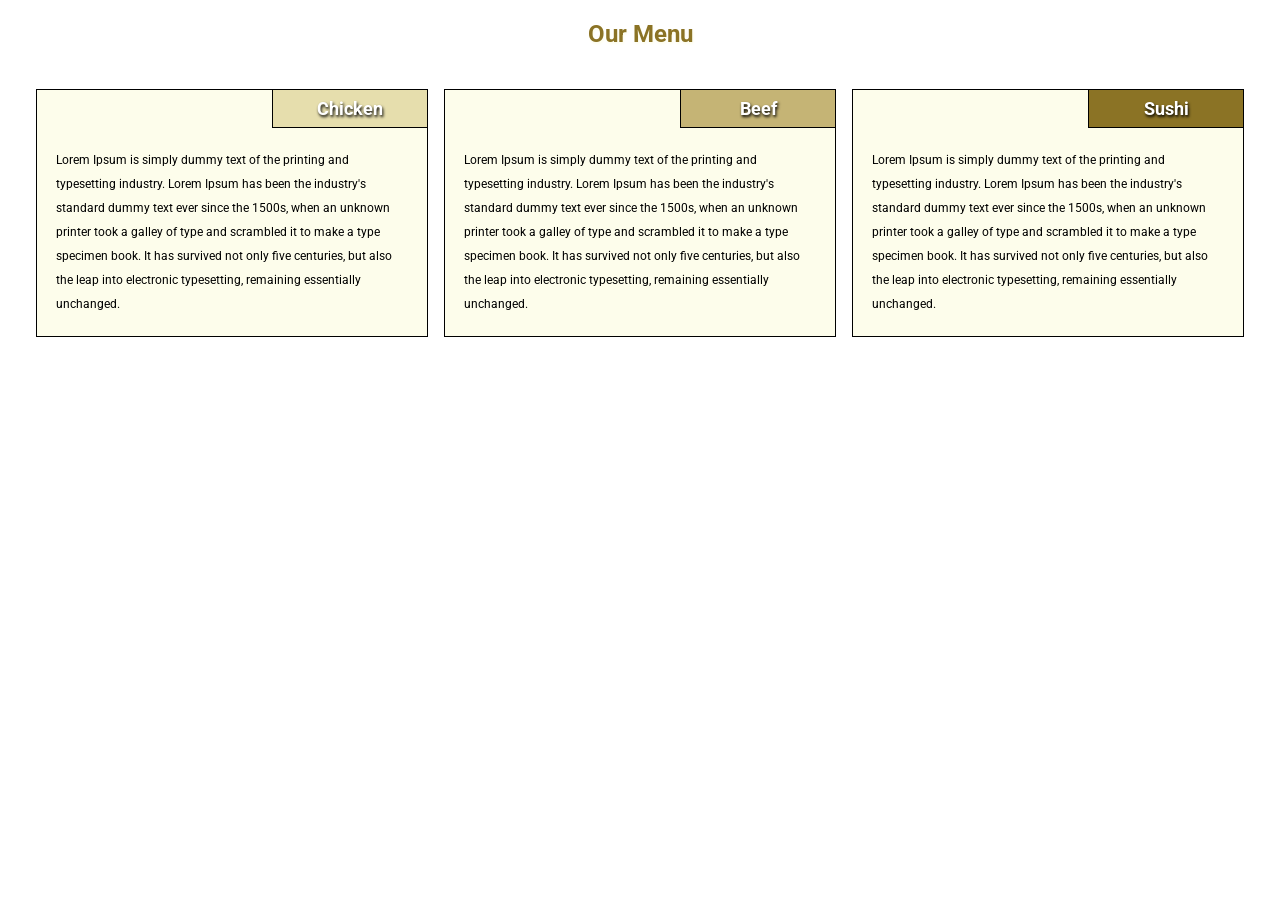
==== index.html @ e5c4bf37 "add css and index file" ====
<html class="no-js" lang="">
    <head>
        <meta charset="utf-8">
        <meta http-equiv="x-ua-compatible" content="ie=edge">
        <title>Module 2 </title>
        <meta name="description" content="Our menu is full of delicious varieties">
        <meta name="viewport" content="width=device-width, initial-scale=1">
        <link rel="stylesheet" href="css/styles.css">
        <link href='https://fonts.googleapis.com/css?family=Roboto:400,700' rel='stylesheet' type='text/css'>
    </head>

    <body>
    <div id="container">
    <h1>Our Menu</h1>

        <div class="chicken"><h2>Chicken</h2>
        <p>
       Lorem Ipsum is simply dummy text of the printing and typesetting industry. Lorem Ipsum has been the industry's standard dummy text ever since the 1500s, when an unknown printer took a galley of type and scrambled it to make a type specimen book. It has survived not only five centuries, but also the leap into electronic typesetting, remaining essentially unchanged. 
        </p>
        </div>
        <div class="beef"><h2>Beef</h2>
         <p>
         Lorem Ipsum is simply dummy text of the printing and typesetting industry. Lorem Ipsum has been the industry's standard dummy text ever since the 1500s, when an unknown printer took a galley of type and scrambled it to make a type specimen book. It has survived not only five centuries, but also the leap into electronic typesetting, remaining essentially unchanged. 
          </p>
        </div>
        <div class="sushi">
        <h2>Sushi</h2>
         <p>
         Lorem Ipsum is simply dummy text of the printing and typesetting industry. Lorem Ipsum has been the industry's standard dummy text ever since the 1500s, when an unknown printer took a galley of type and scrambled it to make a type specimen book. It has survived not only five centuries, but also the leap into electronic typesetting, remaining essentially unchanged. 
         </p>
         </div>
    
    </div>
    </body>
</html>
---- css/styles.css ----
/*Mobile*/

body {
    font-family: 'Roboto', Arial, sans-serif;
    font-size: 12px;
}

h1 {
    text-align: center;
    padding: .5em .5em 0;
    color:#8B7325;
    text-shadow:1px 2px 3px #FDFDEB;
}

h2 {
    text-align: center;
    padding: .35em 1em;
    background-color: #8B7325;
    margin-left: 60%;
    margin-top: 0;
    color:#FFF;
    text-shadow:1px 2px 3px #000;
    position: relative;
    top:-1;
    right:-1;
    border: 1px black solid;
    box-sizing: content-box;
}
.chicken > h2 { 
	background-color:#E6DEAD; 
}
.beef > h2 { 
	background-color:#C5B475; 
}

div > div {
    display: inline-block;
    margin: 0 auto;
    text-align: left;
    border: 1px solid #000;
    padding:0;
    box-sizing: content-box;
    background-color:#FDFDEB;
    line-height: 200%
}

p { margin:5%; }

#container {
    width: 100%;
    display: block;
    margin: 0 auto;
    text-align: center;
}


/*desktop*/

@media (min-width: 992px) {
    div > div {
        width: 30.888%;
        margin: 2% .5%;
    }

}

@media (max-width: 991px) {
    div > div {
        width: 46%;
        margin:0 .75%;

    }
    .sushi {
     	width: 94%;
    	margin-top: 2%;
    }
}


/* Tablet*/

@media (max-width: 767px) {
    div > div {
        width: 97%;
        margin: 2% .5%;

    }
    .sushi {
        width: 97%;
    }
}
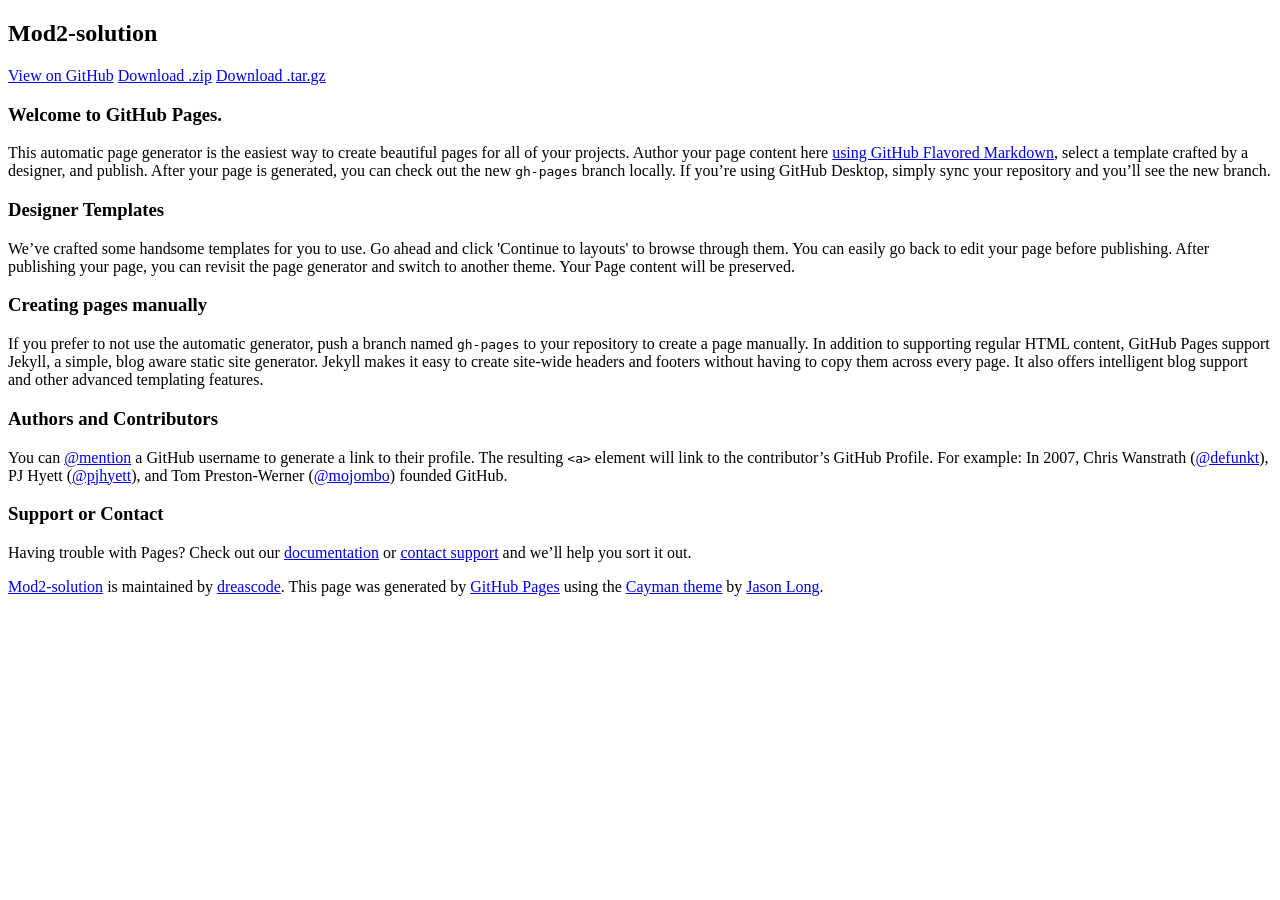
==== commit 9a69eaff: "Create gh-pages branch via GitHub" ====
--- a/index.html
+++ b/index.html
@@ -1,35 +1,57 @@
-<html class="no-js" lang="">
-    <head>
-        <meta charset="utf-8">
-        <meta http-equiv="x-ua-compatible" content="ie=edge">
-        <title>Module 2 </title>
-        <meta name="description" content="Our menu is full of delicious varieties">
-        <meta name="viewport" content="width=device-width, initial-scale=1">
-        <link rel="stylesheet" href="css/styles.css">
-        <link href='https://fonts.googleapis.com/css?family=Roboto:400,700' rel='stylesheet' type='text/css'>
-    </head>
+<!DOCTYPE html>
+<html lang="en-us">
+  <head>
+    <meta charset="UTF-8">
+    <title>Mod2-solution by dreascode</title>
+    <meta name="viewport" content="width=device-width, initial-scale=1">
+    <link rel="stylesheet" type="text/css" href="stylesheets/normalize.css" media="screen">
+    <link href='https://fonts.googleapis.com/css?family=Open+Sans:400,700' rel='stylesheet' type='text/css'>
+    <link rel="stylesheet" type="text/css" href="stylesheets/stylesheet.css" media="screen">
+    <link rel="stylesheet" type="text/css" href="stylesheets/github-light.css" media="screen">
+  </head>
+  <body>
+    <section class="page-header">
+      <h1 class="project-name">Mod2-solution</h1>
+      <h2 class="project-tagline"></h2>
+      <a href="https://github.com/dreascode/mod2-solution" class="btn">View on GitHub</a>
+      <a href="https://github.com/dreascode/mod2-solution/zipball/master" class="btn">Download .zip</a>
+      <a href="https://github.com/dreascode/mod2-solution/tarball/master" class="btn">Download .tar.gz</a>
+    </section>
 
-    <body>
-    <div id="container">
-    <h1>Our Menu</h1>
+    <section class="main-content">
+      <h3>
+<a id="welcome-to-github-pages" class="anchor" href="#welcome-to-github-pages" aria-hidden="true"><span aria-hidden="true" class="octicon octicon-link"></span></a>Welcome to GitHub Pages.</h3>
 
-        <div class="chicken"><h2>Chicken</h2>
-        <p>
-       Lorem Ipsum is simply dummy text of the printing and typesetting industry. Lorem Ipsum has been the industry's standard dummy text ever since the 1500s, when an unknown printer took a galley of type and scrambled it to make a type specimen book. It has survived not only five centuries, but also the leap into electronic typesetting, remaining essentially unchanged. 
-        </p>
-        </div>
-        <div class="beef"><h2>Beef</h2>
-         <p>
-         Lorem Ipsum is simply dummy text of the printing and typesetting industry. Lorem Ipsum has been the industry's standard dummy text ever since the 1500s, when an unknown printer took a galley of type and scrambled it to make a type specimen book. It has survived not only five centuries, but also the leap into electronic typesetting, remaining essentially unchanged. 
-          </p>
-        </div>
-        <div class="sushi">
-        <h2>Sushi</h2>
-         <p>
-         Lorem Ipsum is simply dummy text of the printing and typesetting industry. Lorem Ipsum has been the industry's standard dummy text ever since the 1500s, when an unknown printer took a galley of type and scrambled it to make a type specimen book. It has survived not only five centuries, but also the leap into electronic typesetting, remaining essentially unchanged. 
-         </p>
-         </div>
-    
-    </div>
-    </body>
+<p>This automatic page generator is the easiest way to create beautiful pages for all of your projects. Author your page content here <a href="https://guides.github.com/features/mastering-markdown/">using GitHub Flavored Markdown</a>, select a template crafted by a designer, and publish. After your page is generated, you can check out the new <code>gh-pages</code> branch locally. If you’re using GitHub Desktop, simply sync your repository and you’ll see the new branch.</p>
+
+<h3>
+<a id="designer-templates" class="anchor" href="#designer-templates" aria-hidden="true"><span aria-hidden="true" class="octicon octicon-link"></span></a>Designer Templates</h3>
+
+<p>We’ve crafted some handsome templates for you to use. Go ahead and click 'Continue to layouts' to browse through them. You can easily go back to edit your page before publishing. After publishing your page, you can revisit the page generator and switch to another theme. Your Page content will be preserved.</p>
+
+<h3>
+<a id="creating-pages-manually" class="anchor" href="#creating-pages-manually" aria-hidden="true"><span aria-hidden="true" class="octicon octicon-link"></span></a>Creating pages manually</h3>
+
+<p>If you prefer to not use the automatic generator, push a branch named <code>gh-pages</code> to your repository to create a page manually. In addition to supporting regular HTML content, GitHub Pages support Jekyll, a simple, blog aware static site generator. Jekyll makes it easy to create site-wide headers and footers without having to copy them across every page. It also offers intelligent blog support and other advanced templating features.</p>
+
+<h3>
+<a id="authors-and-contributors" class="anchor" href="#authors-and-contributors" aria-hidden="true"><span aria-hidden="true" class="octicon octicon-link"></span></a>Authors and Contributors</h3>
+
+<p>You can <a href="https://help.github.com/articles/basic-writing-and-formatting-syntax/#mentioning-users-and-teams" class="user-mention">@mention</a> a GitHub username to generate a link to their profile. The resulting <code>&lt;a&gt;</code> element will link to the contributor’s GitHub Profile. For example: In 2007, Chris Wanstrath (<a href="https://github.com/defunkt" class="user-mention">@defunkt</a>), PJ Hyett (<a href="https://github.com/pjhyett" class="user-mention">@pjhyett</a>), and Tom Preston-Werner (<a href="https://github.com/mojombo" class="user-mention">@mojombo</a>) founded GitHub.</p>
+
+<h3>
+<a id="support-or-contact" class="anchor" href="#support-or-contact" aria-hidden="true"><span aria-hidden="true" class="octicon octicon-link"></span></a>Support or Contact</h3>
+
+<p>Having trouble with Pages? Check out our <a href="https://help.github.com/pages">documentation</a> or <a href="https://github.com/contact">contact support</a> and we’ll help you sort it out.</p>
+
+      <footer class="site-footer">
+        <span class="site-footer-owner"><a href="https://github.com/dreascode/mod2-solution">Mod2-solution</a> is maintained by <a href="https://github.com/dreascode">dreascode</a>.</span>
+
+        <span class="site-footer-credits">This page was generated by <a href="https://pages.github.com">GitHub Pages</a> using the <a href="https://github.com/jasonlong/cayman-theme">Cayman theme</a> by <a href="https://twitter.com/jasonlong">Jason Long</a>.</span>
+      </footer>
+
+    </section>
+
+  
+  </body>
 </html>
